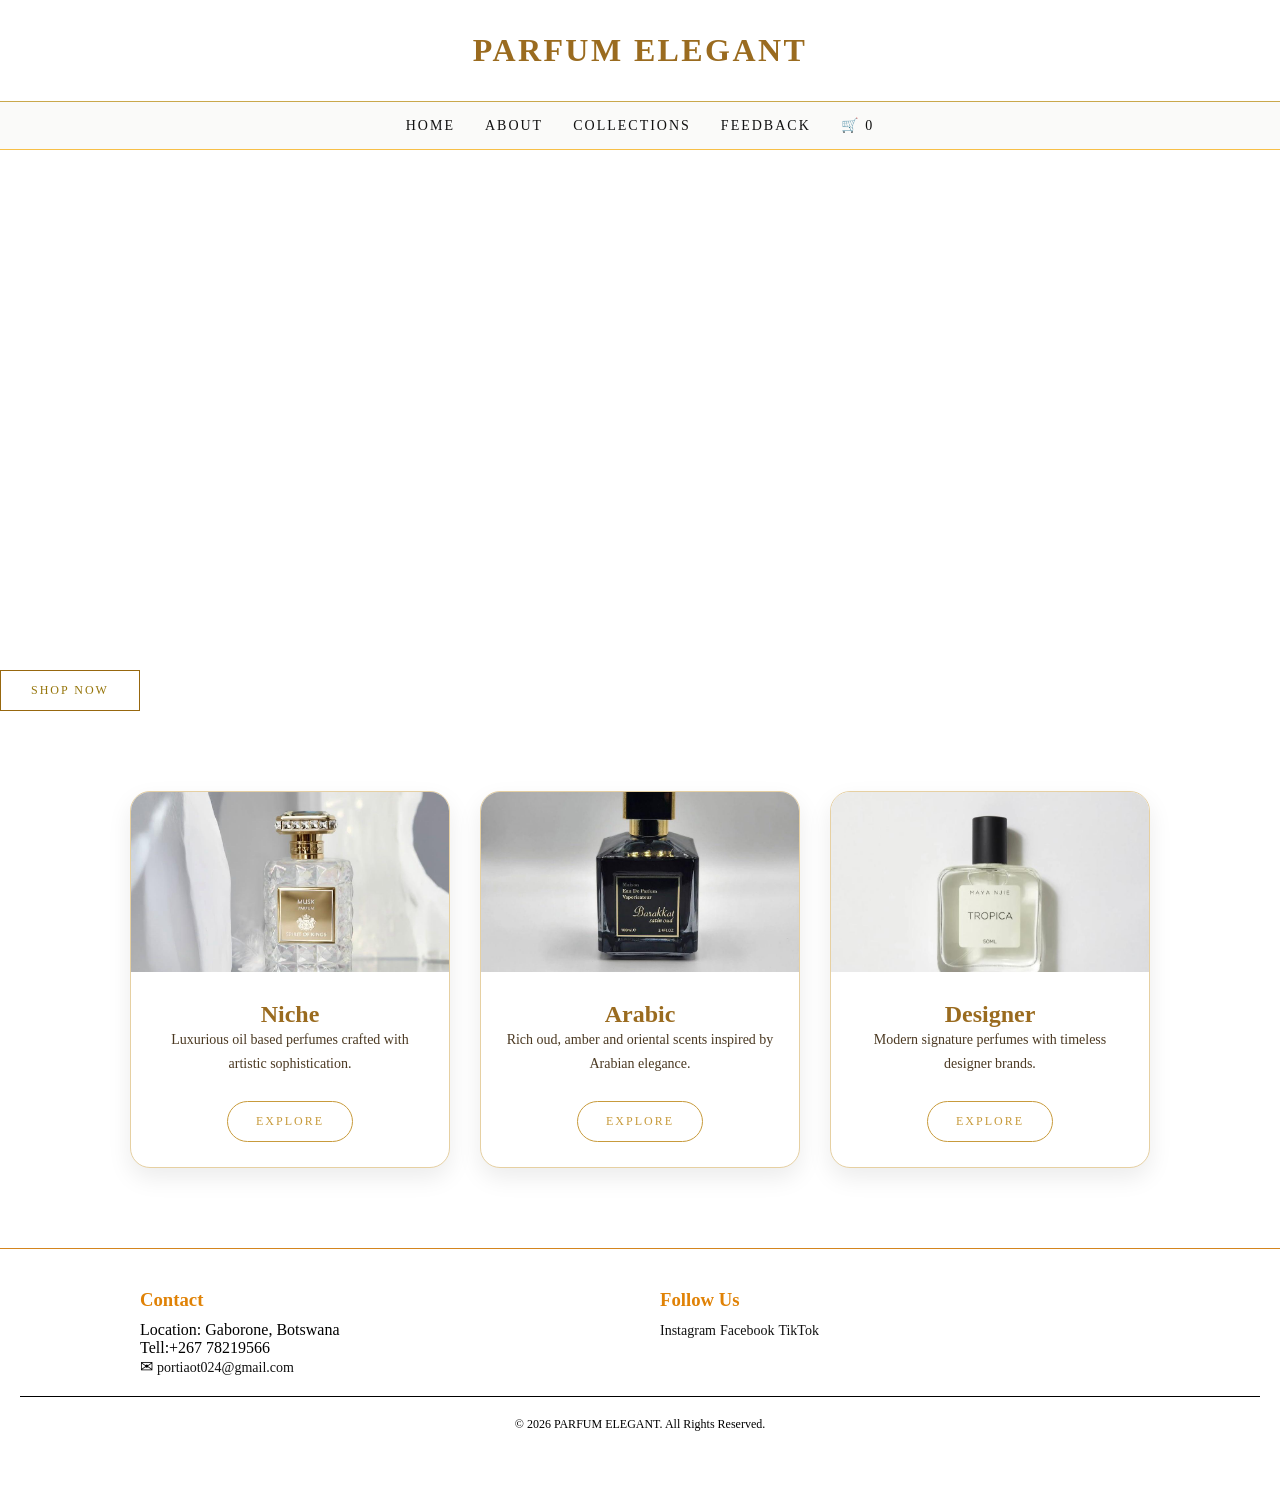
==== index.html @ cd92d94c "Changes to index.html and collections.html pages" ====
<!DOCTYPE html>
<html lang="en">
<head>
  <meta charset="UTF-8">
  <meta name="viewport" content="width=device-width,initial-scale=1.0">
  <link rel="stylesheet" href="style.css">
  <title>home page</title>
</head>
<body>
  <div class="header-title">
    <h1>PARFUM ELEGANT</h1>
  </div>
  <div class="body">
    <header>
    </header> 
    <nav>
        <div class="nav">
        <a href="index.html">Home</a>
        <a href="about.html">About</a>
        <a href="collections.html">Collections</a>
        <a href="feedback.html">Feedback</a>
        <a href="collections.html" class="cart-icon">🛒 <span id="cart-count">0</span></a>
    </div>
    </nav> 
    <nav>
      <div class="slideshow">
        <video autoplay muted loop playsinline class="video v1">
          <source src="video1.mp4" type="video/mp4">
        </video>
        <video autoplay muted loop playsinline class="video v2">
          <source src="video2.mp4" type="video/mp4">
        </video>
      </div>
    </nav>
    <!-- SHOP NOW BUTTON -->
    <a href="collections.html" class="shop-btn">Shop Now</a>
  </div>
</div>
<!-- CATEGORY SECTION -->
<section class="category-section">
  <!-- NICHE -->
  <div class="category-card">
    <img src="img/Niche3.jpg">
    <div class="category-content">
      <h1>Niche</h1>
      <p>
        Luxurious oil based perfumes crafted with artistic sophistication.
      </p>
      <a href="collections.html#niche" class="category-btn"> 
        Explore
      </a>
    </div>
  </div>
  <!-- ARABIC -->
  <div class="category-card">
    <img src="img/arabic8.jpg">
    <div class="category-content">
      <h1>Arabic</h1>
      <p>
        Rich oud, amber and oriental scents inspired by Arabian elegance.
      </p>
      <a href="collections.html#arabic" class="category-btn">
        Explore
      </a>
    </div>
  </div>
  <!-- DESIGNER -->
  <div class="category-card">
    <img src="img/des7.jpg">
    <div class="category-content">
      <h1>Designer</h1>
      <p>
        Modern signature perfumes with timeless designer brands.
      </p>
      <a href="collections.html#designer" class="category-btn">
        Explore
      </a>
    </div>
  </div>
</section>
   <footer class="footer">
  <div class="footer-container">
    <div class="footer-contact">
      <h3>Contact</h3>
      <p>Location: Gaborone, Botswana</p>
      <p>Tell:+267 78219566</p>
      <p>✉ <a href="mailto:portiaot024@gmail.com">portiaot024@gmail.com</a></p>
    </div>
    <div class="footer-social">
      <h3>Follow Us</h3>
      <a href="https://instagram.com" target="_blank">Instagram</a>
      <a href="https://facebook.com" target="_blank">Facebook</a>
      <a href="https://tiktok.com" target="_blank">TikTok</a>
    </div>
  </div>
  <div class="footer-bottom">
    <p>© 2026 PARFUM ELEGANT. All Rights Reserved.</p>
  </div>
</footer>
</body>
</html>
---- style.css ----
* {
  margin: 0; 
  padding: 0; 
  box-sizing: border-box;
  margin: 0;
  padding: 0;
  box-sizing: border-box;
}
html {
  scroll-behavior: smooth;
}
/* GLOBAL */
body {
  background-color: #ffffff;
  color: #e8d9a0;
  font-family: 'Georgia', serif;
}

h1, h2, h3,p{
  color: #9A6B1F;
  
}

/* HEADER TITLE */
.header-title {
  text-align: center;
  padding: 2rem 1rem;
  letter-spacing: 0.15em;
  text-transform: uppercase;
  color: #c9a84c;
  border-bottom:0.5px solid #c9a84c;
}

/* NAVIGATION */
.nav {
  display: flex;
  justify-content: center;
  align-items: center;
  gap: 30px;
  list-style: none;
  padding: 15px;
  background: #fafaf9;
  border-bottom: 1px solid #f7bf47;
}

.nav a {
  text-decoration: none;
  color: #111111;
  font-size: 14px;
  letter-spacing: 2px;
  text-transform: uppercase;

}

.nav a:hover {
  color: #c89B3c;
}

/* SLIDESHOW */
.slideshow {
  position: relative;
  height: 500px;
  overflow:hidden;
}

.video {
  position: absolute;
  width: 100%;
  height: 100%;
  object-fit: cover;
  top: 0;
  left: 0;
  opacity: 0;
}

/* Animations */
.v1 {
  animation: slide1 5s infinite;
}

.v2 {
  animation: slide2 5s infinite;
}

@keyframes slide1 {
  0%, 45% { opacity: 1; }
  50%, 95% { opacity: 0; }
  100% { opacity: 1; }
}

@keyframes slide2 {
  0%, 45% { opacity: 0; }
  50%, 95% { opacity: 1; }
  100% { opacity: 1; }
}

/* CONTENT OVER SLIDES */
.content {
  position: relative;
  z-index: 2;
  text-align: center;
  top: 40%;
  color: #f89d25;
}

/* BUTTON */
.shop-btn {
  display: inline-block;
  margin-top: 20px;
  padding: 12px 30px;
  border: 1px solid #97670e;
  color: #96750a;
  text-decoration: none;
  text-transform: uppercase;
  letter-spacing: 2px;
  font-size: 12px;
  transition: 0.3s ease;
}

.shop-btn:hover {
  background: #C89B3C;
  color: #e6d706;
}

/* ABOUT SECTION */
#about {
  padding: 60px 20px;
  max-width: 1000px;
  margin: 40px auto;
  background: #FAF7F2;
  border: 1px solid #e08206;
  border-radius: 8px;
}
/* =========================
   CATEGORY SECTION
========================= */

.category-section {
  display: flex;
  justify-content: center;
  gap: 30px;

  padding: 80px 8%;

  background: #ffff;

  flex-wrap: wrap;
}

/* CATEGORY CARD */
.category-card {
  width: 320px;

  background: white;

  border-radius: 20px;

  overflow: hidden;

  border: 1px solid #e6d0a2;

  transition: 0.4s ease;

  box-shadow: 0 10px 25px rgba(0,0,0,0.08);
}

/* HOVER */
.category-card:hover {
  transform: translateY(-10px);

  box-shadow: 0 15px 40px rgba(0,0,0,0.12);
}

/* IMAGE */
.category-card img {
  width: 100%;
  height: 180px;

  object-fit: cover;
}

/* CONTENT */
.category-content {
  padding: 25px;

  text-align: center;
}

/* TITLE */
.category-content h2 {
  color: #C89B3C;

  font-size: 2rem;

  margin-bottom: 12px;
}

/* TEXT */
.category-content p {
  color: #4b3922;

  line-height: 1.7;

  font-size: 14px;

  margin-bottom: 25px;
}

/* BUTTON */
.category-btn {
  display: inline-block;

  padding: 12px 28px;

  border: 1px solid #C89B3C;

  border-radius: 30px;

  text-decoration: none;

  color: #C89B3C;

  text-transform: uppercase;

  letter-spacing: 2px;

  font-size: 12px;

  transition: 0.3s ease;
}

/* BUTTON HOVER */
.category-btn:hover {
  background: #C89B3C;

  color: white;
}

/* =========================
   RESPONSIVE
========================= */

@media (max-width: 900px) {

  .category-section {
    flex-direction: column;
    align-items: center;
  }

}

#about header {
  text-align: center;
  margin-bottom: 30px;
}

#about h2 {
  font-size: 32px;
  margin-bottom: 10px;
  color:#bb6b02
}

#about h3 {
  margin-top: 20px;
  colour:rgb(211, 124, 9) 
}

#about p {
  line-height: 1.6;
  color: black;

}

/* =========================
   COLLECTION PAGE
========================= */

.collections-page {
  max-width: 1200px;
  margin: 80px auto;
  padding: 0 20px;
}

/* SECTION TITLE */
.collection header h2 {
  font-size: 2.5rem;
  margin-bottom: 30px;
  color: #9A6B1F;
  text-align: center;
  letter-spacing: 1px;
}

/* COLLECTION SECTION */
.collection {
  margin-bottom: 80px;
}

/* GRID */
.collection-grid {
  display: flex;
  grid-template-columns: repeat(auto-fit, minmax(250px, 1fr));
  gap: 25px;
  flex-wrap: wrap;
  justify-content: center;
  padding: 30px;
}
/* =========================
   HERO VIDEO SECTION
========================= */

.hero-container {
  position: relative;
  width: 100%;
  height: 100vh;
  overflow: hidden;
}

/* VIDEO */
.hero-video {
  position: absolute;
  top: 0;
  left: 0;

  width: 100%;
  height: 100%;

  object-fit: cover;
}

/* DARK OVERLAY */
.hero-overlay {
  position: absolute;
  inset: 0;
  z-index: 1;
}

/* CONTENT */
.hero-content {
  position: relative;
  z-index: 2;

  width: 100%;
  height: 100%;

  display: flex;
  flex-direction: column;
  justify-content: center;
  align-items: center;

  text-align: center;
  padding: 20px;
}

/* HERO  TEXT */
.hero-content p {
  font-size: 4rem;
  color: #F2C572;
  font-family: cursive;
  margin-bottom: 30px;
  letter-spacing: 3px;
  text-align: center;
  line-height: 1.2em;
}

/* BUTTON */
.hero-btn {
  padding: 14px 35px;
  border: 1px solid #F2C572;
  border-radius: 30px;

  color: #F2C572;
  text-decoration: none;

  text-transform: uppercase;
  letter-spacing: 2px;
  font-size: 13px;

  transition: 0.3s ease;
}

/* BUTTON HOVER */
.hero-btn:hover {
  background: #F2C572;
  color: #111111;
}

/* RESPONSIVE */
@media (max-width: 768px) {

  .hero-content p {
    font-size: 4rem;
    
  }

}

/* CARD */
.collection-card {
  width: 250px;
  background: #ffffff;
  border: 1px solid #e6d0a2;
  border-radius: 15px;
  overflow: hidden;
  text-align: center;
  padding: 15px;
  transition: 0.4s ease;
  box-shadow: 0 10px 25px rgba(0,0,0,0.08);
}

/* HOVER */
.collection-card:hover {
  transform: translateY(-5px);
  box-shadow: 0 15px 40px rgba(0,0,0,0.12);
}

/* IMAGE */
.collection-card img {
  width: 100%;
  height: 300px;
  object-fit: cover;
  border-radius: 10px;
}

/* CARD CONTENT */
.collection-content {
  padding: 25px;
  text-align: center;
}

/* PERFUME TITLE */
.collection-content h3 {
  font-size: 1.5rem;
  margin-bottom: 12px;
  color: #9A6B1F;
}

/* PERFUME DESCRIPTION */
.collection-content p {
  font-size: 14px;
  line-height: 1.7;
  color: #4b3922;
}
/* FOOTER */
.footer {
  background: #ffffff;
  color: #000000;
  padding: 40px 20px;
  border-top: 1px solid #d4851e;
}
 
.footer-container {
  display: flex;
  justify-content: space-between;
  align-items: flex-start;
  gap: 40px;
  max-width: 1000px;
  margin: auto;
}

.footer-contact,
.footer-social {
  flex: 1;
  min-width: 250px;
}

.footer h2,
.footer h3 {
  margin-bottom: 10px;
  color: #e08206;
}
 
.footer a {
  color: #111111;
  text-decoration: none;
  font-size: 14px;
}
 
.footer a:hover {
  text-decoration: underline;
  color: #000000;
}
 
.footer p {
  color: #000000;
}
 
.footer-bottom {
  text-align: center;
  margin-top: 20px;
  font-size: 12px;
  padding-top: 20px;
  border-top: 1px solid #000000;
  padding-bottom: 20px;
}
 
@media (max-width: 900px) {
  .footer-container {
    flex-direction: column;
    align-items: stretch;
  }
}

/* RESPONSIVE */
@media (max-width: 900px) {
  .collections-container {
    flex-direction: column;
    align-items: center;
  }
}
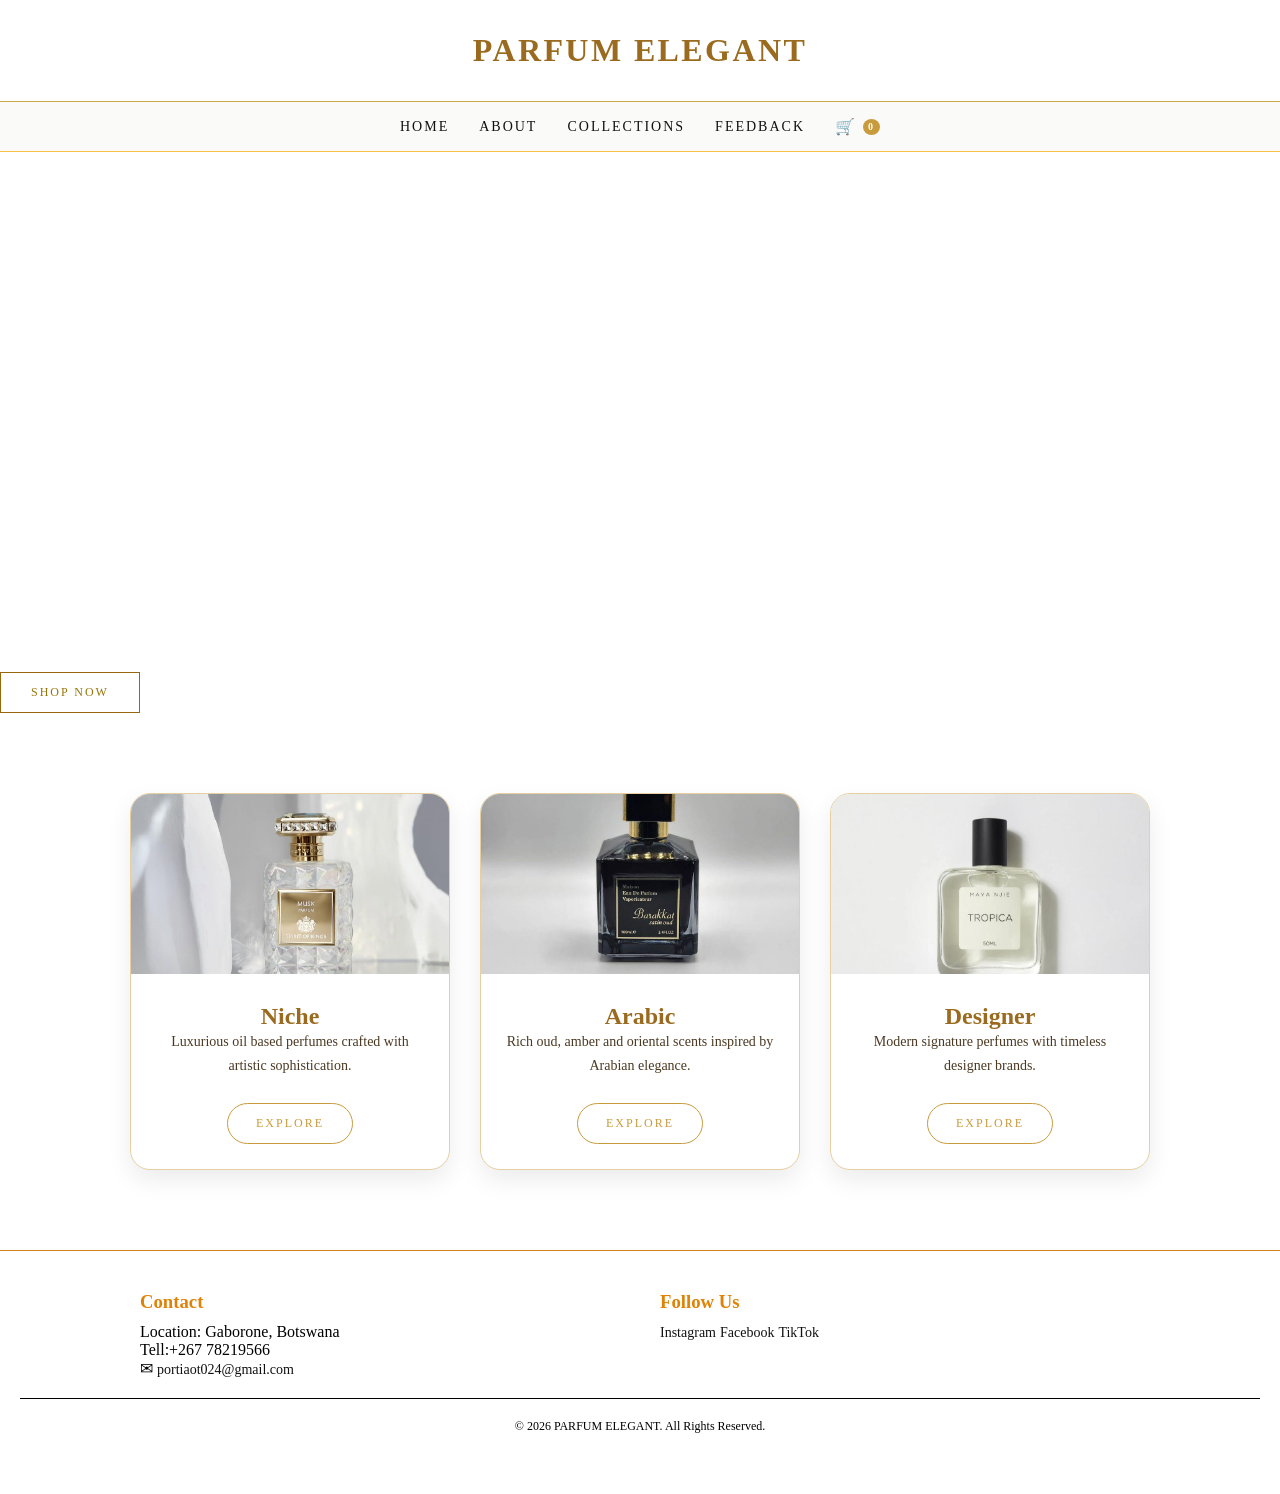
==== commit 0302b695: "Deploy full shopping cart system: redesigned product cards, slide-in cart drawer, checkout modal, pa" ====
--- a/index.html
+++ b/index.html
@@ -19,7 +19,7 @@
         <a href="about.html">About</a>
         <a href="collections.html">Collections</a>
         <a href="feedback.html">Feedback</a>
-        <a href="collections.html" class="cart-icon">🛒 <span id="cart-count">0</span></a>
+        <a href="collections.html?openCart=true" class="cart-icon">🛒 <span id="cart-count">0</span></a>
     </div>
     </nav> 
     <nav>
@@ -97,5 +97,28 @@
     <p>© 2026 PARFUM ELEGANT. All Rights Reserved.</p>
   </div>
 </footer>
+
+<script>
+  window.addEventListener('DOMContentLoaded', () => {
+    updateCartCount();
+  });
+  
+  function updateCartCount() {
+    const saved = localStorage.getItem('parfum_elegant_cart');
+    let cart = [];
+    if (saved) {
+      try {
+        cart = JSON.parse(saved);
+      } catch (e) {
+        cart = [];
+      }
+    }
+    const totalCount = cart.reduce((sum, item) => sum + item.qty, 0);
+    const countEl = document.getElementById('cart-count');
+    if (countEl) {
+      countEl.textContent = totalCount;
+    }
+  }
+</script>
 </body>
 </html> 
--- a/style.css
+++ b/style.css
@@ -296,15 +296,7 @@
   margin-bottom: 80px;
 }
 
-/* GRID */
-.collection-grid {
-  display: flex;
-  grid-template-columns: repeat(auto-fit, minmax(250px, 1fr));
-  gap: 25px;
-  flex-wrap: wrap;
-  justify-content: center;
-  padding: 30px;
-}
+/* GRID - Unified under CSS Grid layout in LUXURY PRODUCT CARDS section below */
 /* =========================
    HERO VIDEO SECTION
 ========================= */
@@ -395,52 +387,795 @@
 
 }
 
-/* CARD */
-.collection-card {
-  width: 250px;
+/* =========================
+   LUXURY PRODUCT CARDS
+========================= */
+.collection-grid {
+  display: grid;
+  grid-template-columns: repeat(auto-fill, minmax(250px, 1fr));
+  gap: 30px;
+  padding: 30px 20px;
+  max-width: 1200px;
+  margin: 0 auto;
+}
+
+.product-card {
   background: #ffffff;
   border: 1px solid #e6d0a2;
-  border-radius: 15px;
+  border-radius: 12px;
   overflow: hidden;
+  transition: all 0.4s cubic-bezier(0.165, 0.84, 0.44, 1);
+  position: relative;
+  display: flex;
+  flex-direction: column;
+  box-shadow: 0 4px 15px rgba(0, 0, 0, 0.03);
+}
+
+.product-card:hover {
+  transform: translateY(-8px);
+  box-shadow: 0 15px 35px rgba(154, 107, 31, 0.15);
+  border-color: #C89B3C;
+}
+
+.product-img-container {
+  position: relative;
+  overflow: hidden;
+  aspect-ratio: 1 / 1;
+  background: #FAF7F2;
+}
+
+.product-img {
+  width: 100%;
+  height: 100%;
+  object-fit: cover;
+  transition: transform 0.6s cubic-bezier(0.165, 0.84, 0.44, 1);
+}
+
+.product-card:hover .product-img {
+  transform: scale(1.08);
+}
+
+/* Image floating overlay button */
+.product-img-overlay {
+  position: absolute;
+  bottom: 12px;
+  right: 12px;
+  opacity: 0;
+  transform: translateY(10px);
+  transition: all 0.3s ease;
+  z-index: 10;
+}
+
+.product-card:hover .product-img-overlay {
+  opacity: 1;
+  transform: translateY(0);
+}
+
+.image-cart-btn {
+  background: rgba(255, 255, 255, 0.95);
+  backdrop-filter: blur(5px);
+  border: none;
+  border-radius: 50%;
+  width: 44px;
+  height: 44px;
+  display: flex;
+  justify-content: center;
+  align-items: center;
+  cursor: pointer;
+  box-shadow: 0 4px 12px rgba(0,0,0,0.12);
+  transition: all 0.2s ease;
+  color: #9A6B1F;
+  font-size: 1.1rem;
+}
+
+.image-cart-btn:hover {
+  background: #C89B3C;
+  color: #ffffff;
+  transform: scale(1.1);
+}
+
+.product-details {
+  padding: 18px;
+  display: flex;
+  flex-direction: column;
+  flex-grow: 1;
+  background: #ffffff;
+  gap: 12px;
+}
+
+.product-title {
+  font-size: 1.05rem;
+  color: #111111;
+  margin-bottom: 8px;
+  font-weight: 500;
+  letter-spacing: 0.5px;
+  font-family: 'Georgia', serif;
+  text-align: left;
+}
+
+.price-and-cart {
+  display: flex;
+  justify-content: space-between;
+  align-items: center;
+  margin-top: auto;
+}
+
+.product-price {
+  font-size: 1.15rem;
+  color: #9A6B1F;
+  font-weight: 600;
+  font-family: 'Georgia', serif;
+}
+
+.corner-cart-btn {
+  background: #FAF7F2;
+  border: 1px solid #e6d0a2;
+  border-radius: 50%;
+  width: 38px;
+  height: 38px;
+  display: flex;
+  justify-content: center;
+  align-items: center;
+  cursor: pointer;
+  color: #9A6B1F;
+  transition: all 0.25s ease;
+}
+
+.corner-cart-btn:hover {
+  background: #C89B3C;
+  color: #ffffff;
+  border-color: #C89B3C;
+  transform: translateY(-2px);
+  box-shadow: 0 4px 8px rgba(200, 155, 60, 0.25);
+}
+
+/* =========================
+   SLEEK SIDE DRAWER CART
+========================= */
+.cart-popup {
+  position: fixed;
+  top: 0;
+  right: 0;
+  width: 400px;
+  max-width: 100vw;
+  height: 100vh;
+  background: #FAF7F2;
+  border-left: 1px solid #e08206;
+  z-index: 1001;
+  display: flex;
+  flex-direction: column;
+  padding: 25px;
+  box-shadow: -10px 0 30px rgba(0,0,0,0.15);
+  transition: transform 0.4s cubic-bezier(0.165, 0.84, 0.44, 1);
+}
+
+.cart-popup.hidden {
+  transform: translateX(100%);
+}
+
+.cart-overlay {
+  position: fixed;
+  inset: 0;
+  background: rgba(0,0,0,0.5);
+  backdrop-filter: blur(3px);
+  z-index: 1000;
+  transition: opacity 0.3s ease;
+}
+.cart-overlay.hidden {
+  opacity: 0;
+  pointer-events: none;
+}
+
+.cart-header {
+  display: flex;
+  justify-content: space-between;
+  align-items: center;
+  margin-bottom: 20px;
+  border-bottom: 1px solid #e6d0a2;
+  padding-bottom: 15px;
+}
+
+.cart-header h3 {
+  font-size: 1.4rem;
+  color: #9A6B1F;
+  font-weight: 600;
+  letter-spacing: 1px;
+  text-transform: uppercase;
+}
+
+.cart-close {
+  background: none;
+  border: none;
+  font-size: 20px;
+  cursor: pointer;
+  color: #9A6B1F;
+  transition: transform 0.2s ease;
+}
+.cart-close:hover {
+  transform: scale(1.2);
+  color: #111111;
+}
+
+.cart-items {
+  flex: 1;
+  overflow-y: auto;
+  padding-right: 5px;
+}
+
+/* Custom Scrollbar for Drawer */
+.cart-items::-webkit-scrollbar {
+  width: 5px;
+}
+.cart-items::-webkit-scrollbar-track {
+  background: #FAF7F2;
+}
+.cart-items::-webkit-scrollbar-thumb {
+  background: #e6d0a2;
+  border-radius: 10px;
+}
+
+.cart-empty {
+  color: #8a7355;
   text-align: center;
+  margin-top: 50px;
+  font-size: 1rem;
+  font-style: italic;
+}
+
+.cart-item {
+  display: flex;
+  align-items: center;
+  gap: 15px;
+  padding: 15px 0;
+  border-bottom: 1px solid #e6d0a2;
+}
+
+.cart-item-img {
+  width: 55px;
+  height: 55px;
+  object-fit: cover;
+  border-radius: 8px;
+  border: 1px solid #e6d0a2;
+  background: #ffffff;
+}
+
+.cart-item-details {
+  flex: 1;
+  display: flex;
+  flex-direction: column;
+  gap: 4px;
+}
+
+.cart-item-name {
+  font-size: 0.95rem;
+  font-weight: 500;
+  color: #111111;
+  text-align: left;
+}
+
+.cart-item-price {
+  font-size: 0.9rem;
+  color: #9A6B1F;
+  font-weight: 600;
+}
+
+.cart-item-actions {
+  display: flex;
+  align-items: center;
+  gap: 12px;
+}
+
+.qty-selector {
+  display: flex;
+  align-items: center;
+  border: 1px solid #C89B3C;
+  border-radius: 20px;
+  overflow: hidden;
+  background: #ffffff;
+}
+
+.qty-btn {
+  background: none;
+  border: none;
+  width: 26px;
+  height: 26px;
+  display: flex;
+  justify-content: center;
+  align-items: center;
+  cursor: pointer;
+  color: #C89B3C;
+  font-size: 0.85rem;
+  font-weight: 600;
+  transition: background 0.2s;
+}
+
+.qty-btn:hover {
+  background: #FAF7F2;
+}
+
+.qty-num {
+  padding: 0 6px;
+  font-size: 0.85rem;
+  color: #111111;
+  font-weight: 600;
+  min-width: 20px;
+  text-align: center;
+}
+
+.cart-item-remove {
+  background: none;
+  border: none;
+  color: #C89B3C;
+  cursor: pointer;
+  font-size: 16px;
+  padding: 4px;
+  transition: transform 0.2s;
+}
+.cart-item-remove:hover {
+  transform: scale(1.15);
+  color: #880000;
+}
+
+.cart-footer {
+  border-top: 1px solid #e08206;
+  padding-top: 20px;
+  margin-top: 15px;
+}
+
+.cart-total-row {
+  display: flex;
+  justify-content: space-between;
+  align-items: center;
+  margin-bottom: 18px;
+}
+
+.cart-total-row span {
+  font-size: 1.05rem;
+  color: #4b3922;
+}
+
+.cart-total-row strong {
+  font-size: 1.25rem;
+  color: #9A6B1F;
+  font-family: 'Georgia', serif;
+}
+
+.place-order-btn {
+  width: 100%;
+  padding: 14px;
+  background: #C89B3C;
+  color: white;
+  border: none;
+  border-radius: 30px;
+  font-size: 13px;
+  font-family: 'Georgia', serif;
+  text-transform: uppercase;
+  letter-spacing: 2px;
+  cursor: pointer;
+  transition: all 0.3s ease;
+  box-shadow: 0 4px 10px rgba(200, 155, 60, 0.2);
+}
+
+.place-order-btn:hover {
+  background: #9A6B1F;
+  transform: translateY(-2px);
+  box-shadow: 0 6px 15px rgba(154, 107, 31, 0.3);
+}
+
+/* =========================
+   CHECKOUT MODAL SYSTEM
+========================= */
+.checkout-modal {
+  position: fixed;
+  inset: 0;
+  background: rgba(0,0,0,0.6);
+  backdrop-filter: blur(5px);
+  z-index: 1100;
+  display: flex;
+  justify-content: center;
+  align-items: center;
+  opacity: 1;
+  transition: opacity 0.3s ease;
+}
+
+.checkout-modal.hidden {
+  opacity: 0;
+  pointer-events: none;
+  display: none !important;
+}
+
+.checkout-box {
+  background: #FAF7F2;
+  border: 1px solid #C89B3C;
+  border-radius: 16px;
+  width: 750px;
+  max-width: 95vw;
+  max-height: 90vh;
+  overflow-y: auto;
+  padding: 35px;
+  box-shadow: 0 20px 50px rgba(0,0,0,0.25);
+  position: relative;
+  animation: modalSlideUp 0.4s cubic-bezier(0.165, 0.84, 0.44, 1);
+}
+
+@keyframes modalSlideUp {
+  from { transform: translateY(30px); opacity: 0; }
+  to { transform: translateY(0); opacity: 1; }
+}
+
+.checkout-close {
+  position: absolute;
+  top: 20px;
+  right: 20px;
+  background: none;
+  border: none;
+  font-size: 22px;
+  cursor: pointer;
+  color: #9A6B1F;
+  transition: transform 0.2s;
+}
+.checkout-close:hover {
+  transform: scale(1.2);
+}
+
+.checkout-box h2 {
+  font-size: 1.8rem;
+  color: #9A6B1F;
+  margin-bottom: 25px;
+  text-align: center;
+  text-transform: uppercase;
+  letter-spacing: 1px;
+}
+
+.checkout-layout {
+  display: flex;
+  gap: 30px;
+  flex-wrap: wrap;
+}
+
+.checkout-form-side {
+  flex: 1.2;
+  min-width: 320px;
+}
+
+.checkout-summary-side {
+  flex: 0.8;
+  min-width: 220px;
+  background: #ffffff;
+  border: 1px solid #e6d0a2;
+  border-radius: 10px;
+  padding: 20px;
+  align-self: flex-start;
+}
+
+.checkout-summary-side h3 {
+  font-size: 1.1rem;
+  color: #9A6B1F;
+  margin-bottom: 15px;
+  border-bottom: 1px solid #e6d0a2;
+  padding-bottom: 8px;
+}
+
+.summary-items-list {
+  max-height: 180px;
+  overflow-y: auto;
+  margin-bottom: 15px;
+}
+
+.summary-item-row {
+  display: flex;
+  justify-content: space-between;
+  font-size: 0.85rem;
+  color: #4b3922;
+  margin-bottom: 8px;
+}
+
+.summary-price-breakdown {
+  border-top: 1px dashed #e6d0a2;
+  padding-top: 12px;
+  display: flex;
+  flex-direction: column;
+  gap: 8px;
+}
+
+.breakdown-row {
+  display: flex;
+  justify-content: space-between;
+  font-size: 0.85rem;
+  color: #4b3922;
+}
+
+.breakdown-row.total {
+  font-size: 1rem;
+  font-weight: 600;
+  color: #9A6B1F;
+  border-top: 1px solid #e6d0a2;
+  padding-top: 8px;
+}
+
+.form-group {
+  margin-bottom: 18px;
+  text-align: left;
+}
+
+.form-group label {
+  display: block;
+  font-size: 0.85rem;
+  font-weight: 600;
+  color: #4b3922;
+  margin-bottom: 6px;
+  text-transform: uppercase;
+  letter-spacing: 0.5px;
+}
+
+.form-group input, .form-group textarea {
+  width: 100%;
+  padding: 10px 14px;
+  border: 1px solid #e6d0a2;
+  border-radius: 6px;
+  background: #ffffff;
+  color: #111111;
+  font-family: inherit;
+  font-size: 0.9rem;
+  transition: border-color 0.2s;
+}
+
+.form-group input:focus, .form-group textarea:focus {
+  outline: none;
+  border-color: #C89B3C;
+}
+
+/* Payment tabs */
+.payment-selector-title {
+  font-size: 0.9rem;
+  font-weight: 600;
+  color: #4b3922;
+  margin-bottom: 10px;
+  text-transform: uppercase;
+  letter-spacing: 0.5px;
+  text-align: left;
+}
+
+.payment-methods-tabs {
+  display: flex;
+  gap: 10px;
+  margin-bottom: 20px;
+}
+
+.payment-tab-btn {
+  flex: 1;
+  padding: 12px 8px;
+  background: #ffffff;
+  border: 1px solid #e6d0a2;
+  border-radius: 8px;
+  cursor: pointer;
+  transition: all 0.2s ease;
+  display: flex;
+  flex-direction: column;
+  align-items: center;
+  gap: 6px;
+  font-size: 0.8rem;
+  font-weight: 600;
+  color: #4b3922;
+}
+
+.payment-tab-btn.active {
+  border-color: #C89B3C;
+  background: #FAF7F2;
+  box-shadow: 0 4px 10px rgba(200, 155, 60, 0.15);
+}
+
+.payment-tab-btn.active .tab-icon {
+  transform: scale(1.1);
+}
+
+.payment-tab-btn .tab-icon {
+  font-size: 1.3rem;
+  transition: transform 0.2s;
+}
+
+.payment-subform {
+  background: #ffffff;
+  border: 1px solid #e6d0a2;
+  border-radius: 8px;
+  padding: 20px;
+  margin-bottom: 25px;
+  animation: fadeIn 0.3s ease;
+}
+
+@keyframes fadeIn {
+  from { opacity: 0; }
+  to { opacity: 1; }
+}
+
+.payment-subform.hidden {
+  display: none !important;
+}
+
+.card-row-2 {
+  display: flex;
+  gap: 15px;
+}
+
+.card-row-2 .form-group {
+  flex: 1;
+  margin-bottom: 0;
+}
+
+.cod-message {
+  font-size: 0.9rem;
+  color: #4b3922;
+  line-height: 1.5;
+  font-style: italic;
+}
+
+.confirm-order-btn {
+  width: 100%;
+  padding: 16px;
+  background: #C89B3C;
+  color: white;
+  border: none;
+  border-radius: 30px;
+  font-size: 14px;
+  font-family: 'Georgia', serif;
+  text-transform: uppercase;
+  letter-spacing: 2px;
+  cursor: pointer;
+  transition: all 0.3s ease;
+  margin-top: 15px;
+}
+
+.confirm-order-btn:hover {
+  background: #9A6B1F;
+}
+
+/* Loading overlay for checkout */
+.loading-overlay {
+  position: absolute;
+  inset: 0;
+  background: rgba(250, 247, 242, 0.9);
+  display: flex;
+  flex-direction: column;
+  justify-content: center;
+  align-items: center;
+  z-index: 1200;
+  border-radius: 16px;
+  opacity: 1;
+  transition: opacity 0.3s ease;
+}
+
+.loading-overlay.hidden {
+  opacity: 0;
+  pointer-events: none;
+  display: none !important;
+}
+
+.spinner {
+  width: 50px;
+  height: 50px;
+  border: 3px solid #e6d0a2;
+  border-top-color: #C89B3C;
+  border-radius: 50%;
+  animation: spin 1s linear infinite;
+  margin-bottom: 15px;
+}
+
+@keyframes spin {
+  to { transform: rotate(360deg); }
+}
+
+.loading-overlay p {
+  font-size: 1.1rem;
+  color: #9A6B1F;
+  font-style: italic;
+  font-weight: 500;
+}
+
+/* =========================
+   ORDER SUCCESS POPUP
+========================= */
+.order-success {
+  position: fixed;
+  inset: 0;
+  background: rgba(0,0,0,0.6);
+  backdrop-filter: blur(5px);
+  z-index: 1300;
+  display: flex;
+  justify-content: center;
+  align-items: center;
+  transition: opacity 0.3s ease;
+}
+
+.order-success.hidden {
+  display: none !important;
+}
+
+.order-success-box {
+  background: #FAF7F2;
+  border: 1px solid #C89B3C;
+  border-radius: 16px;
+  padding: 45px 35px;
+  text-align: center;
+  max-width: 500px;
+  width: 90%;
+  box-shadow: 0 25px 60px rgba(0,0,0,0.3);
+  animation: modalSlideUp 0.4s cubic-bezier(0.165, 0.84, 0.44, 1);
+}
+
+.success-icon-container {
+  width: 70px;
+  height: 70px;
+  background: #FAF7F2;
+  border: 2px solid #C89B3C;
+  border-radius: 50%;
+  display: flex;
+  justify-content: center;
+  align-items: center;
+  font-size: 2.2rem;
+  margin: 0 auto 20px;
+  box-shadow: 0 8px 20px rgba(200, 155, 60, 0.2);
+  color: #C89B3C;
+  animation: scaleBounce 0.5s cubic-bezier(0.175, 0.885, 0.32, 1.275);
+}
+
+@keyframes scaleBounce {
+  0% { transform: scale(0.3); opacity: 0; }
+  70% { transform: scale(1.1); }
+  100% { transform: scale(1); opacity: 1; }
+}
+
+.order-success-box h2 {
+  color: #9A6B1F;
+  margin-bottom: 12px;
+  font-size: 1.6rem;
+  letter-spacing: 0.5px;
+  text-transform: uppercase;
+}
+
+.success-order-id {
+  background: #ffffff;
+  border: 1px dashed #e6d0a2;
+  padding: 8px 16px;
+  font-family: monospace;
+  font-size: 0.95rem;
+  color: #4b3922;
+  border-radius: 4px;
+  display: inline-block;
+  margin-bottom: 20px;
+  font-weight: bold;
+}
+
+.success-details {
+  background: #ffffff;
+  border: 1px solid #e6d0a2;
+  border-radius: 8px;
   padding: 15px;
-  transition: 0.4s ease;
-  box-shadow: 0 10px 25px rgba(0,0,0,0.08);
-}
-
-/* HOVER */
-.collection-card:hover {
-  transform: translateY(-5px);
-  box-shadow: 0 15px 40px rgba(0,0,0,0.12);
-}
-
-/* IMAGE */
-.collection-card img {
-  width: 100%;
-  height: 300px;
-  object-fit: cover;
-  border-radius: 10px;
-}
-
-/* CARD CONTENT */
-.collection-content {
-  padding: 25px;
-  text-align: center;
-}
-
-/* PERFUME TITLE */
-.collection-content h3 {
-  font-size: 1.5rem;
-  margin-bottom: 12px;
-  color: #9A6B1F;
-}
-
-/* PERFUME DESCRIPTION */
-.collection-content p {
-  font-size: 14px;
-  line-height: 1.7;
+  text-align: left;
+  margin-bottom: 25px;
+}
+
+.success-details h4 {
+  font-size: 0.9rem;
+  color: #9A6B1F;
+  margin-bottom: 8px;
+  text-transform: uppercase;
+  letter-spacing: 0.5px;
+  border-bottom: 1px dashed #e6d0a2;
+  padding-bottom: 4px;
+}
+
+.success-detail-row {
+  display: flex;
+  justify-content: space-between;
+  font-size: 0.85rem;
   color: #4b3922;
-}
+  margin-bottom: 6px;
+}
+
+.success-detail-row:last-child {
+  margin-bottom: 0;
+}
+
 /* FOOTER */
 .footer {
   background: #ffffff;
@@ -508,4 +1243,37 @@
     align-items: center;
   }
 }
- 
+
+/* PREMIUM CART ICON & BADGE NAV STYLING */
+.cart-icon {
+  position: relative;
+  display: inline-flex;
+  align-items: center;
+  gap: 6px;
+  font-size: 16px !important;
+  cursor: pointer;
+  transition: transform 0.2s ease, color 0.2s ease;
+}
+
+.cart-icon:hover {
+  transform: scale(1.1);
+  color: #c89b3c !important;
+}
+
+#cart-count {
+  background: #c89b3c;
+  color: #ffffff;
+  font-size: 10px;
+  font-weight: bold;
+  border-radius: 50%;
+  padding: 1px 5px;
+  min-width: 14px;
+  text-align: center;
+  display: inline-block;
+  line-height: 14px;
+  transition: background-color 0.2s ease;
+}
+
+.cart-icon:hover #cart-count {
+  background: #111111;
+}
